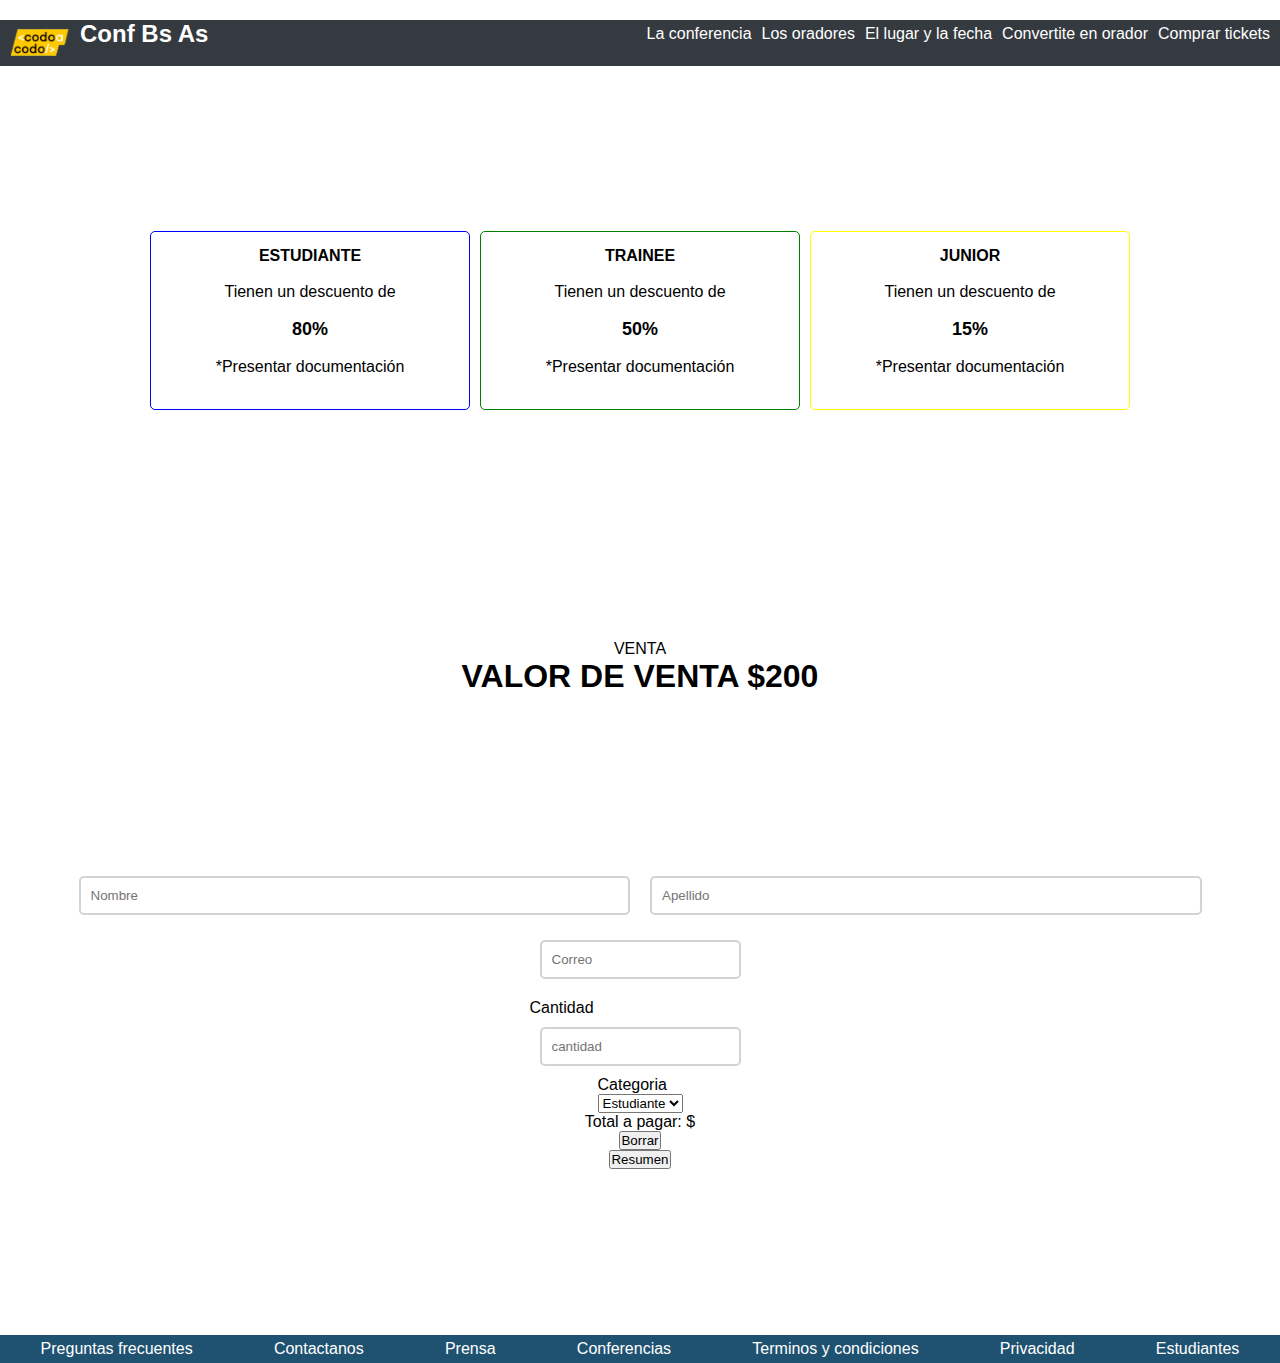
==== compra.html @ f2a98c47 "Add files via upload" ====
<!DOCTYPE html>
<html lang="en">
<head>
    <meta charset="UTF-8">
    <meta name="viewport" content="width=device-width, initial-scale=1.0">
    <link rel="stylesheet" href="style.css">
    <title>Comprar tickets</title>
</head>
<body>

    <header>
        <div id="tituloPagina">
            <img src="img/codoacodo.png" alt="codoACodo" id="logo">

            <h2>Conf Bs As </h2>
        </div>

        <nav>
            <a href="index.html">La conferencia</a>
            <a href="">Los oradores</a>
            <a href="">El lugar y la fecha</a>
            <a href="">Convertite en orador</a>
            <a href="">Comprar tickets</a>

        </nav>

    </header>
    
    <main>
        <section id="descuentos">
            <div id="estudiante"  class="cajaDesc">
                <h4>ESTUDIANTE</h4> <br>
                <P>Tienen un descuento de </P> <br>

                <p class="porcjDesc">80%</p> <br>
                <p>*Presentar documentación</p><br>

            </div>

            <div id="trainee" class="cajaDesc">
                <h4>TRAINEE</h4> <br>
                <P>Tienen un descuento de </P> <br>
                <p class="porcjDesc">50%</p> <br>

                <p>*Presentar documentación</p> <br>


            </div>

            <div id="junior" class="cajaDesc">
                <h4>JUNIOR</h4> <br>
                <P>Tienen un descuento de </P> <br>
                <p class="porcjDesc">15%</p> <br>
                <p>*Presentar documentación</p> <br>

            </div>

        </section>

        <div id="tituloDesc">
            <p>VENTA</p>

            <h1 id="h1Compra">VALOR DE VENTA $200</h1>
        </div>   

        <section id="formularioCompra">
             

            <form action="" id="formCompra">
                <div id="datos">
                    <div id="apeNom">
                        <input type="text" placeholder="Nombre" class="apeNomImp">
                        <input type="text" placeholder="Apellido" class="apeNomImp">
                    </div>
                    <div id="mail">
                        <input type="email" placeholder="Correo" id="correo">
                    </div>
                </div>

                <div>
                    <p>Cantidad</p>
                    <input type="number" placeholder="cantidad">
                </div>

                <div>
                    <p>Categoria</p>
                    <select name="Categoria" id="">
                        <option value="estudiante">Estudiante</option>
                        <option value="trainee">Trainee</option>
                        <option value="junior">Junior</option>
                    </select>
                </div>
                <div>
                    <p>Total a pagar: $</p>
                    <p></p>
                </div>

                <button>Borrar</button>
                <button>Resumen</button>

            </form>


        </section>


    </main>

    <footer>

        <a href="">Preguntas frecuentes</a>
        <a href="">Contactanos</a>
        <a href="">Prensa</a>
        <a href="">Conferencias</a>
        <a href="">Terminos y condiciones</a>
        <a href="">Privacidad</a>
        <a href="">Estudiantes</a>

    </footer>
</body>
</html>
---- style.css ----
*{
    margin: 0;
    padding: 0;
    box-sizing: border-box;
    font-family: Arial, Helvetica, sans-serif;
}

header{

    background-color: #353A40;
    display: flex;
    justify-content: space-between;
    flex-wrap: wrap;
    position: fixed;
    width: 100%;
}

#tituloPagina{
    
    display: flex;
    flex-direction: row;
}

nav{
    display: flex;
    align-content: flex-end;
    justify-content: space-evenly;
    margin-right: 5px;
}

a{
    text-decoration: none;
    margin: 5px;
    color: white;
}

#portada{

    background-image: url(img/hawaii.jpg);
    background-size:  cover;
    background-repeat: no-repeat;
    height: 700px;
    width: 100%;
    display: flex;
    flex-wrap: wrap;
    flex-direction: column;
    align-content: flex-end;
    justify-content: center;

}


#texto{
    
    display: inline;
    width: 50%;
    margin: 30px;
    padding: auto;

}

#botonesPortada{
    display: flex;
    align-content: flex-end;
    justify-content: right;
    width: 50%;
    margin: 30px;
    padding: auto;

}

.botonPortada{
    margin: 10px;
    padding: 8px;

}

#boton1{
    background: none;
    color: white;
    border: 1px;
    border-style: solid;
    border-radius: 2px;

}

#boton2{
    background: #29A744;
    color: white;
    border: none;
    border-radius: 2px;
}

h2{
    color: white;
}

#textTexto{
    color: white;
}


#descripcion{

    background-color: #353A40;
}


footer{
    background-color: #1F5271;
    width: 100%;
    display: flex;
    justify-content: space-around;
    
    

}


h1{
    color: white;


}


.h1negro{

    color: black;
}



#logo{

    height: auto;
    width: 5rem;
}

#oradores{
    margin-top: 20px;
    margin-bottom: 20px;
}

.tituloOradores{
    width: 100%;
    display: inline-block;
    text-align: center;
    margin: 10px;
}

#cajasOradores{
    display: flex;
    flex-wrap: nowrap;
    flex-direction: row;
    align-items: center;
    justify-content: space-around; 
    width: 100%;
    height: 600px;
    
    
}



.oradorbox{
    width: 25%;
    align-items: center;
    border: 1px;
    border-color: lightgray;
    border-style: solid;
    border-radius: 5px;

}

.imgOrador{

    width: 100%;
    height: auto;
    align-items: center;

}

#oradorDesc{
    text-align: justify;
    margin: 5px;
}

#paisajes{
    display: flex;
    flex-wrap: wrap;
    flex-direction: row;
    width: 100%;
    margin-top: 15px;
}

#imgPaisaje{
    width: 50%;
    

}

#honolulu{
    width: 100%;
    
}

#descripcionPaisaje{
    width: 50%;
    background-color: #353A40;
    padding: 10px;
    
}

#descripcionPaisaje p{
    color: white;
    margin: 10px;

}

#conoceMas{
    color: white;
    margin: 10px;
    padding: 5px;
    background-color: #353A40 ;
    border: 2px;
    border-style: solid;
    border-color: white;
    border-radius: 3px;
}

.javaSButton{
    background-color: #FEC107;
    border: none;
    border-radius: 3px;
    padding: 1px;
    font-weight: bold;
}

.reactButton{
    background-color:#16A3B7;
    border: none;
    border-radius: 3px;
    padding: 1px;
    font-weight: bold;
    color: white;
}

#negocio{
    background-color:#6C757C;
    border: none;
    border-radius: 3px;
    padding: 1px;
    font-weight: bold;
    color: white;
}

#startup{
    background-color:#DB3646;
    border: none;
    border-radius: 3px;
    padding: 1px;
    font-weight: bold;
    color: white;

}

#desContacto{
    display: block;
    align-items: center;
}
#charla{
    color: black;
    text-decoration: dotted;
}

#anotate{
    color: black;
}

#formulario{
    display: flex;
    align-items: center;
    justify-content: center;
    flex-direction: column;
    width: 100%;
    height: auto;
    margin: 20px;

}
form{
    display: flex;
    justify-content: space-between;
    flex-direction: row;
    width: 60%;
    margin: 5px;
    
}

textarea{
    width: 60%;
    border: 2px solid lightgrey;
    border-radius: 5px;
    margin: 10px;

}

input{
    margin: 10px;
   
    padding: 10px;
    border: 2px solid lightgray;
    border-radius: 5px


}

#recuerda{
    color: lightgray;
}

#botonform{
    width: 60%;
    padding: 15px;
    border-radius: 5px;
    background-color:#96C93E;
    border: none;
    margin: 10px;
}

/* página compra */

#descuentos{
    margin-top: 20px;
    margin-bottom: 20px;
    display: flex;
    flex-wrap: nowrap;
    flex-direction: row;
    align-items: center;
    justify-content: center; 
    width: 100%;
    height: 600px;
}

.cajaDesc{
    width: 25%;
    display: block;
    align-items: center;
    margin: 5px;
    padding: 15px;
    text-align: center;
    justify-content: space-between;
    
    
    
}

#estudiante{
    border: 1px;
    border-color: blue;
    border-style: solid;
    border-radius: 5px;
}

#trainee{
    border: 1px;
    border-color: green;
    border-style: solid;
    border-radius: 5px;
}

#junior{
    border: 1px;
    border-color: yellow;
    border-style: solid;
    border-radius: 5px;
}

.porcjDesc{
    font-size: large;
    font-weight: bold;
    
}

#formularioCompra{
    margin-top: 20px;
    margin-bottom: 20px;
    display: flex;
    flex-wrap: nowrap;
    flex-direction: row;
    align-items: center;
    justify-content: center; 
    width: 100%;
    height: 600px;
   
}

#tituloDesc{
    display: flex;
    flex-direction: column;
    align-items: center;
}
#formCompra{
    display: flex;
    justify-content: space-between;
    align-items: center;
    flex-direction: column;
    width: 100%;
    margin: 5px;
    padding: 0;
    
}

#datos{
    display: flex;
    justify-content: space-between;
    align-items: center;
    flex-direction: column;
    width: 90%;
    margin: 5px; 
}

#apeNom{
    width: 100%;
    display: flex;
    justify-content: space-between;
    
    flex-direction: row;

}
.apeNomImp{
    width: 50%;
}
#mail{
    display: flex;
    justify-content: space-between;
    align-items: center;
    flex-direction: column;
    width: 100%;
    margin: 5px;
}




#tituloDesc{
    display: block;
    text-align: center;
    
}
#h1Compra{
    color: black;
}








@media  (max-width: 750px) {

    #cajasOradores{
        display: flex;
        flex-wrap: wrap;
        flex-direction: column;
        align-items: center;
        justify-content: center; 
        width: 100%;
        height: auto;
    }

    .oradorbox{
        width: 50%;
        align-items: center;
        border: 1px;
        border-color: lightgray;
        border-style: solid;
    
    }
    
    #paisajes{
        display: flex;
        flex-wrap: wrap;
        flex-direction: column;
        width: 100%;
        margin-top: 15px;
    }

    #imgPaisaje{
        width: 100%;
        
    }

    #descripcionPaisaje{
        width: 100%;
        background-color: #353A40;
        
    }
}
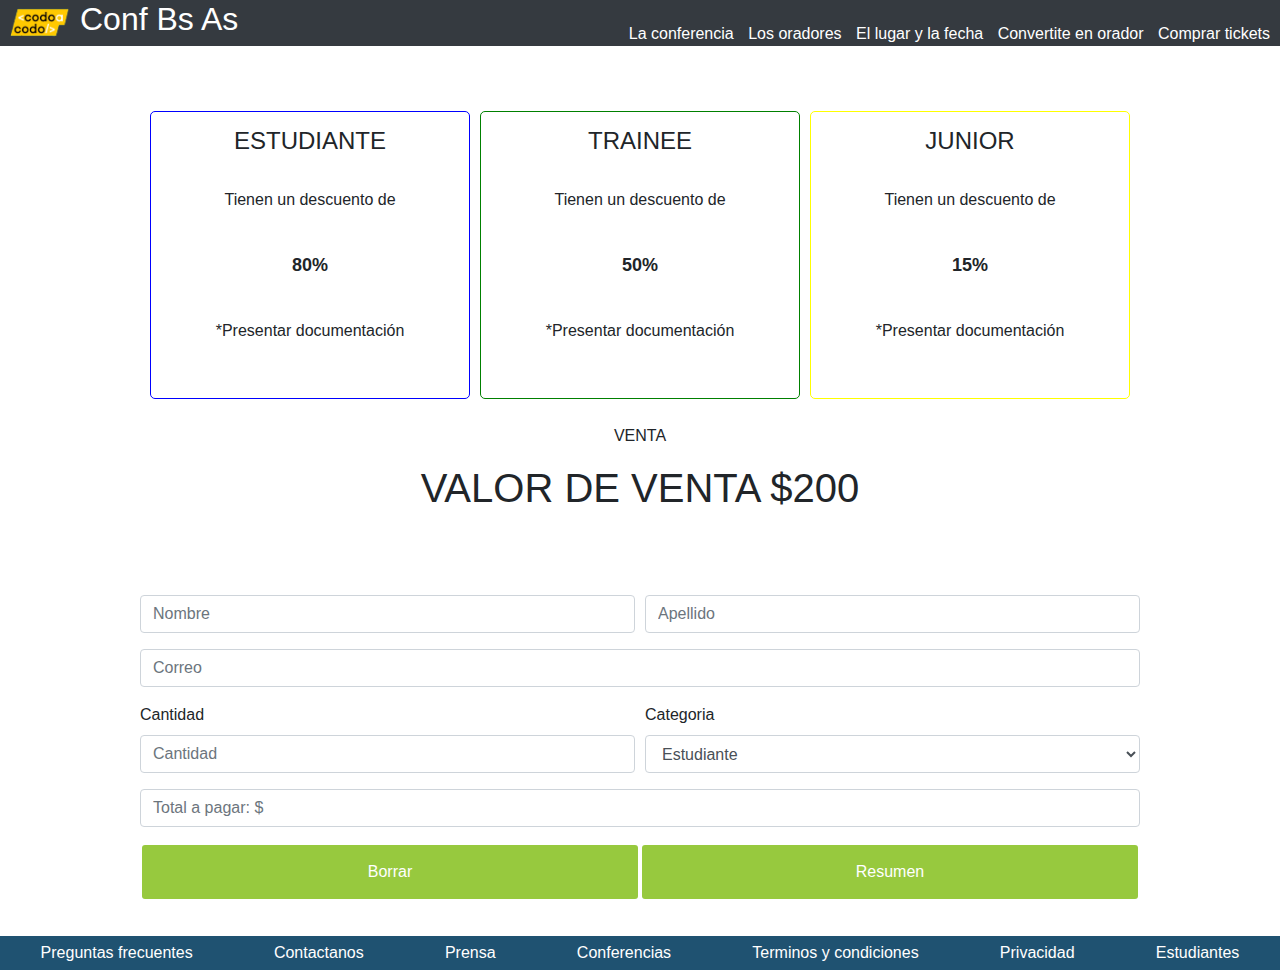
==== commit 6ce7c052: "Add files via upload" ====
--- a/compra.html
+++ b/compra.html
@@ -3,12 +3,13 @@
 <head>
     <meta charset="UTF-8">
     <meta name="viewport" content="width=device-width, initial-scale=1.0">
-    <link rel="stylesheet" href="style.css">
+    <link rel="stylesheet" href="compra.css">
+    <link rel="stylesheet" href="https://cdn.jsdelivr.net/npm/bootstrap@4.4.1/dist/css/bootstrap.min.css" integrity="sha384-Vkoo8x4CGsO3+Hhxv8T/Q5PaXtkKtu6ug5TOeNV6gBiFeWPGFN9MuhOf23Q9Ifjh" crossorigin="anonymous">
     <title>Comprar tickets</title>
 </head>
 <body>
 
-    <header>
+    <header class="comprasHead">
         <div id="tituloPagina">
             <img src="img/codoacodo.png" alt="codoACodo" id="logo">
 
@@ -16,18 +17,18 @@
         </div>
 
         <nav>
-            <a href="index.html">La conferencia</a>
-            <a href="">Los oradores</a>
-            <a href="">El lugar y la fecha</a>
-            <a href="">Convertite en orador</a>
-            <a href="">Comprar tickets</a>
+            <a href="index.html" class="enlaces">La conferencia</a>
+            <a href="" class="enlaces">Los oradores</a>
+            <a href="" class="enlaces">El lugar y la fecha</a>
+            <a href="" class="enlaces">Convertite en orador</a>
+            <a href="" class="enlaces">Comprar tickets</a>
 
         </nav>
 
     </header>
     
     <main>
-        <section id="descuentos">
+        <div id="descuentos">
             <div id="estudiante"  class="cajaDesc">
                 <h4>ESTUDIANTE</h4> <br>
                 <P>Tienen un descuento de </P> <br>
@@ -55,7 +56,7 @@
 
             </div>
 
-        </section>
+        </div>
 
         <div id="tituloDesc">
             <p>VENTA</p>
@@ -64,41 +65,49 @@
         </div>   
 
         <section id="formularioCompra">
-             
+           
 
-            <form action="" id="formCompra">
-                <div id="datos">
-                    <div id="apeNom">
-                        <input type="text" placeholder="Nombre" class="apeNomImp">
-                        <input type="text" placeholder="Apellido" class="apeNomImp">
-                    </div>
-                    <div id="mail">
-                        <input type="email" placeholder="Correo" id="correo">
-                    </div>
+            <form>
+                <div class="form-row">
+                  <div class="form-group col-md-6">
+                    
+                    <input type="text" class="form-control" id="nombre" placeholder="Nombre">
+                  </div>
+                  <div class="form-group col-md-6">
+                    
+                    <input type="text" class="form-control" id="apellido" placeholder="Apellido">
+                  </div>
                 </div>
-
-                <div>
-                    <p>Cantidad</p>
-                    <input type="number" placeholder="cantidad">
+                <div class="form-group">
+                  
+                  <input type="email" class="form-control" id="inputAddress" placeholder="Correo">
                 </div>
-
-                <div>
-                    <p>Categoria</p>
-                    <select name="Categoria" id="">
-                        <option value="estudiante">Estudiante</option>
-                        <option value="trainee">Trainee</option>
-                        <option value="junior">Junior</option>
+                
+                <div class="form-row">
+                  <div class="form-group col-md-6">
+                    <label for="inputCity">Cantidad</label>
+                    <input type="number" class="form-control" id="inputCantidad" placeholder="Cantidad">
+                  </div>
+                  <div class="form-group col-md-6">
+                    <label for="inputState">Categoria</label>
+                    <select id="inputState" class="form-control">
+                      <option selected value="estudiante">Estudiante</option>
+                      <option value="trainee">Treainee</option>
+                      <option value="junior">Junior</option>
                     </select>
+                  </div>
+                  
                 </div>
-                <div>
-                    <p>Total a pagar: $</p>
-                    <p></p>
+                <div class="form-group">
+                    
+                    <input type="text" class="form-control" id="inputTotalPagar" placeholder="Total a pagar: $" >
                 </div>
-
-                <button>Borrar</button>
-                <button>Resumen</button>
-
-            </form>
+                <div  class="botones">
+                    <button type="delete" class="boton">Borrar</button>
+                    <button type="submit" class="boton">Resumen</button>
+                
+                </div>
+              </form>
 
 
         </section>
@@ -106,15 +115,15 @@
 
     </main>
 
-    <footer>
+    <footer class="foot">
 
-        <a href="">Preguntas frecuentes</a>
-        <a href="">Contactanos</a>
-        <a href="">Prensa</a>
-        <a href="">Conferencias</a>
-        <a href="">Terminos y condiciones</a>
-        <a href="">Privacidad</a>
-        <a href="">Estudiantes</a>
+        <a href="" class="enlaces">Preguntas frecuentes</a>
+        <a href="" class="enlaces">Contactanos</a>
+        <a href="" class="enlaces">Prensa</a>
+        <a href="" class="enlaces">Conferencias</a>
+        <a href="" class="enlaces">Terminos y condiciones</a>
+        <a href="" class="enlaces">Privacidad</a>
+        <a href="" class="enlaces">Estudiantes</a>
 
     </footer>
 </body>
--- a/compra.css
+++ b/compra.css
@@ -0,0 +1,162 @@
+/* página compra */
+*{
+    margin: 0;
+    padding: 0;
+    box-sizing: border-box;
+    font-family: Arial, Helvetica, sans-serif;
+}
+
+
+.comprasHead{
+
+    background-color: #353A40;
+    display: flex;
+    justify-content: space-between;
+    flex-wrap: wrap;
+    
+    width: 100%;
+    height: max-content;
+}
+#logo{
+
+    height: auto;
+    width: 5rem;
+}
+#tituloPagina{
+    
+    display: flex;
+    flex-direction: row;
+    color: white;
+}
+
+nav{
+    display: flex;
+    align-content: flex-end;
+    justify-content: space-evenly;
+    margin-right: 5px;
+}
+
+.enlaces{
+    text-decoration: none;
+    margin: 5px;
+    color: white;
+}
+
+.foot{
+    background-color: #1F5271;
+    width: 100%;
+    display: flex;
+    justify-content: space-around;
+    
+    
+
+}
+
+#descuentos{
+    margin-top: 60px;
+    margin-bottom: 20px;
+    display: flex;
+    flex-wrap: nowrap;
+    flex-direction: row;
+    align-items: center;
+    justify-content: center; 
+    width: 100%;
+    height: auto;
+}
+
+.cajaDesc{
+    width: 25%;
+    display: block;
+    align-items: center;
+    margin: 5px;
+    padding: 15px;
+    text-align: center;
+    justify-content: space-between;
+    
+    
+    
+}
+
+#estudiante{
+    border: 1px;
+    border-color: blue;
+    border-style: solid;
+    border-radius: 5px;
+}
+
+#trainee{
+    border: 1px;
+    border-color: green;
+    border-style: solid;
+    border-radius: 5px;
+}
+
+#junior{
+    border: 1px;
+    border-color: yellow;
+    border-style: solid;
+    border-radius: 5px;
+}
+
+.porcjDesc{
+    font-size: large;
+    font-weight: bold;
+    
+}
+
+
+#tituloDesc{
+    display: flex;
+    flex-direction: column;
+    align-items: center;
+}
+
+#formularioCompra{
+    display: flex;
+    flex-wrap: nowrap;
+    justify-content: center;
+    align-items: center;
+    width: 100%;
+    padding: 15px;
+}
+
+form{
+    margin-top: 60px;
+    margin-bottom: 20px;
+    
+    width: 80%;
+
+}
+#total{
+    
+    background-color: aquamarine;
+    border: 2px;
+    border-radius: 5px;
+    border-color: aqua;
+}
+
+.botones{
+    display: flex;
+    justify-items: center;
+    align-items: center;
+}
+
+.boton{
+    display: block;
+    background-color: #97C93E;
+    border: 2px;
+    border-color: #97C93E;
+    border-radius: 3px;
+    color: white;
+    padding: 15px;
+    margin: 2px;
+    width: 50%;
+}
+
+
+#tituloDesc{
+    display: block;
+    text-align: center;
+    
+}
+
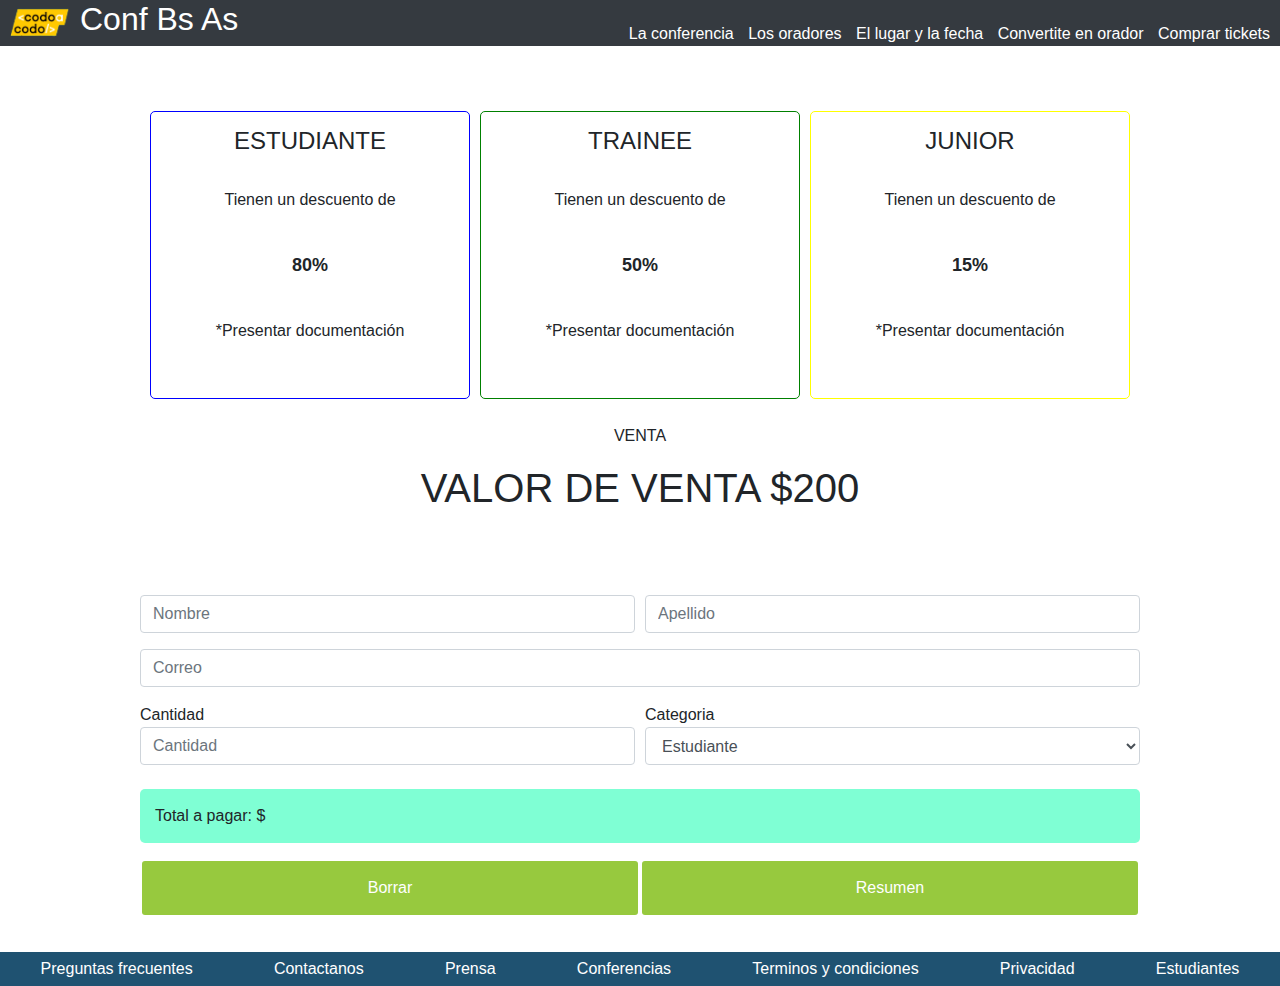
==== commit 8d1b417b: "Add files via upload" ====
--- a/compra.html
+++ b/compra.html
@@ -85,26 +85,29 @@
                 
                 <div class="form-row">
                   <div class="form-group col-md-6">
-                    <label for="inputCity">Cantidad</label>
-                    <input type="number" class="form-control" id="inputCantidad" placeholder="Cantidad">
+                    <label>Cantidad
+                      <input type="number" class="form-control" id="inputCantidad" placeholder="Cantidad">
+                    </label>  
                   </div>
                   <div class="form-group col-md-6">
-                    <label for="inputState">Categoria</label>
-                    <select id="inputState" class="form-control">
-                      <option selected value="estudiante">Estudiante</option>
-                      <option value="trainee">Treainee</option>
-                      <option value="junior">Junior</option>
-                    </select>
+                    <label>Categoria
+                      <select id="inputCategoria" class="form-control">
+                        <option  value="estudiante" id="estudiante">Estudiante</option>
+                        <option value="trainee" id="trainee">Trainee</option>
+                        <option value="junior" id="junior">Junior</option>
+                      </select>
+                  </label>
                   </div>
                   
                 </div>
                 <div class="form-group">
-                    
-                    <input type="text" class="form-control" id="inputTotalPagar" placeholder="Total a pagar: $" >
+                     
+                  <p id="total">Total a pagar: $</p>
+                    <!-- <input type="text" class="form-control" id="inputTotalPagar" value="Total a pagar: $" > -->
                 </div>
                 <div  class="botones">
                     <button type="delete" class="boton">Borrar</button>
-                    <button type="submit" class="boton">Resumen</button>
+                    <button type="button" onclick="calcularTotal()" class="boton">Resumen</button>
                 
                 </div>
               </form>
@@ -112,7 +115,7 @@
 
         </section>
 
-
+        <script src="compras.js"></script>
     </main>
 
     <footer class="foot">
--- a/compra.css
+++ b/compra.css
@@ -127,12 +127,17 @@
     width: 80%;
 
 }
+
+label{
+    width: 100%;
+}
 #total{
     
     background-color: aquamarine;
     border: 2px;
     border-radius: 5px;
     border-color: aqua;
+    padding: 15px;
 }
 
 .botones{
